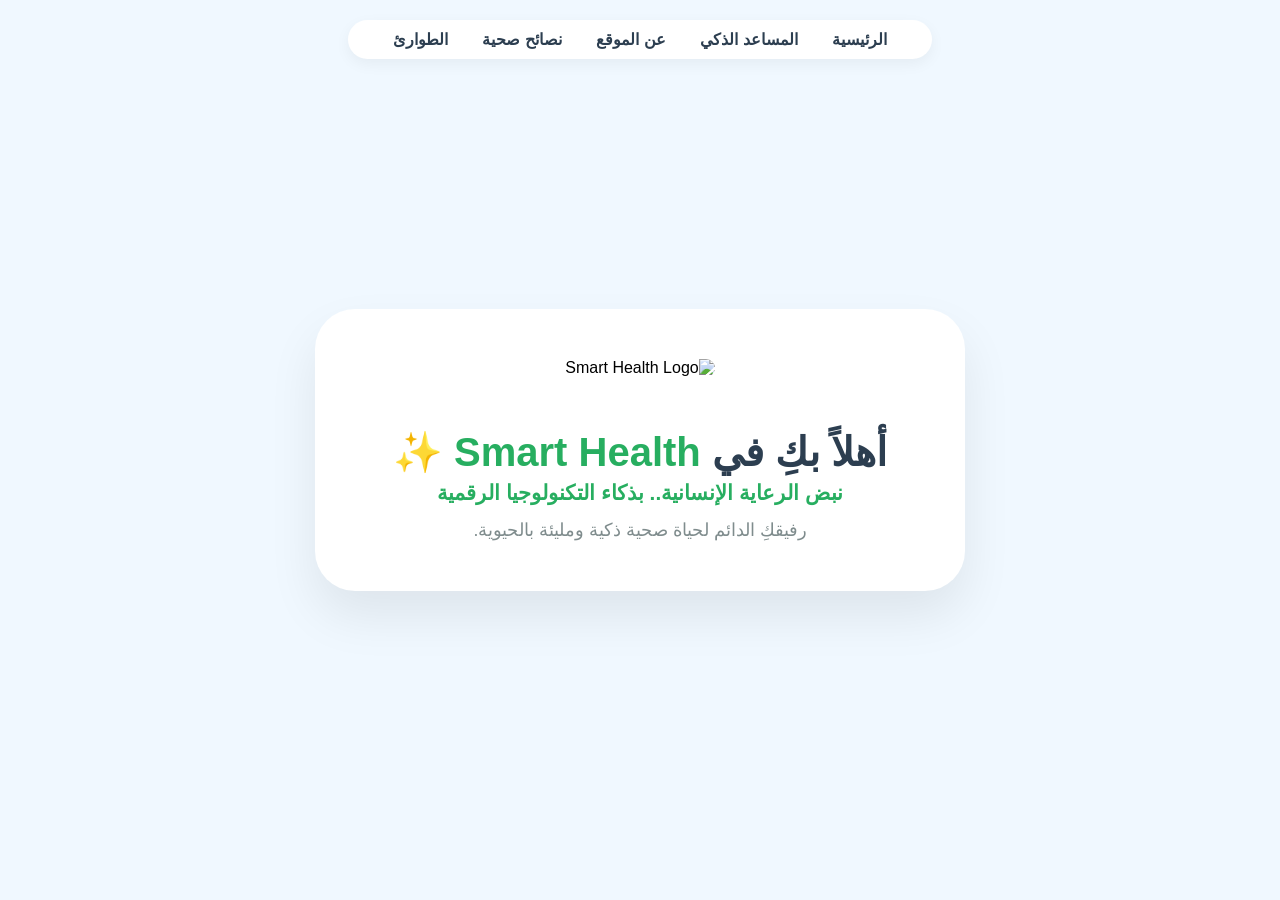
==== index.html @ 6ea5f87a "Add files via upload" ====
<!DOCTYPE html>
<html lang="ar" dir="rtl">
<head>
    <meta charset="UTF-8">
    <meta name="viewport" content="width=device-width, initial-scale=1.0">
    <title>Smart Health - الرئيسية</title>
    <style>
        body {
            background-color: #f0f8ff;
            display: flex;
            flex-direction: column;
            align-items: center;
            justify-content: center;
            height: 100vh;
            margin: 0;
            font-family: 'Segoe UI', Tahoma, Geneva, Verdana, sans-serif;
        }

        /* قائمة التنقل */
        nav {
            position: absolute;
            top: 20px;
            background: white;
            padding: 10px 30px;
            border-radius: 50px;
            box-shadow: 0 5px 15px rgba(0,0,0,0.05);
        }

        nav a {
            text-decoration: none;
            color: #2c3e50;
            margin: 0 15px;
            font-weight: bold;
            transition: 0.3s;
        }

        nav a:hover { color: #27ae60; }

        /* حاوية الترحيب */
        .welcome-container {
            text-align: center;
            background: white;
            padding: 50px;
            border-radius: 40px;
            box-shadow: 0 25px 50px rgba(0,0,0,0.08);
            max-width: 550px;
            width: 90%;
        }

        .welcome-image img {
            width: 100%;
            max-width: 280px;
            height: auto;
            border-radius: 20px;
            margin-bottom: 25px;
        }

        h1 { color: #2c3e50; font-size: 2.5rem; margin-bottom: 5px; }
        h1 span { color: #27ae60; }
        h3 { font-size: 1.3rem; margin-bottom: 15px; }
        p { color: #7f8c8d; font-size: 1.1rem; margin: 0; }
    </style>
</head>
<body>

    <nav>
        <a href="index.html">الرئيسية</a>
        <a href="assistant.html">المساعد الذكي</a>
        <a href="about.html">عن الموقع</a>
        <a href="tips.html">نصائح صحية</a>
        <a href="emergecy.html">الطوارئ</a>
    </nav>

    <div class="welcome-container">
        <div class="welcome-image">
            <img src="hero-health.jpg" alt="Smart Health Logo">
        </div>

        <div class="welcome-text">
            <h1>أهلاً بكِ في <span>Smart Health</span> ✨</h1>
            <h3 style="color: #27ae60; margin-top: 0; font-weight: 600;">
                نبض الرعاية الإنسانية.. بذكاء التكنولوجيا الرقمية
            </h3>
            <p>رفيقكِ الدائم لحياة صحية ذكية ومليئة بالحيوية.</p>
        </div>
    </div>

</body>
</html>
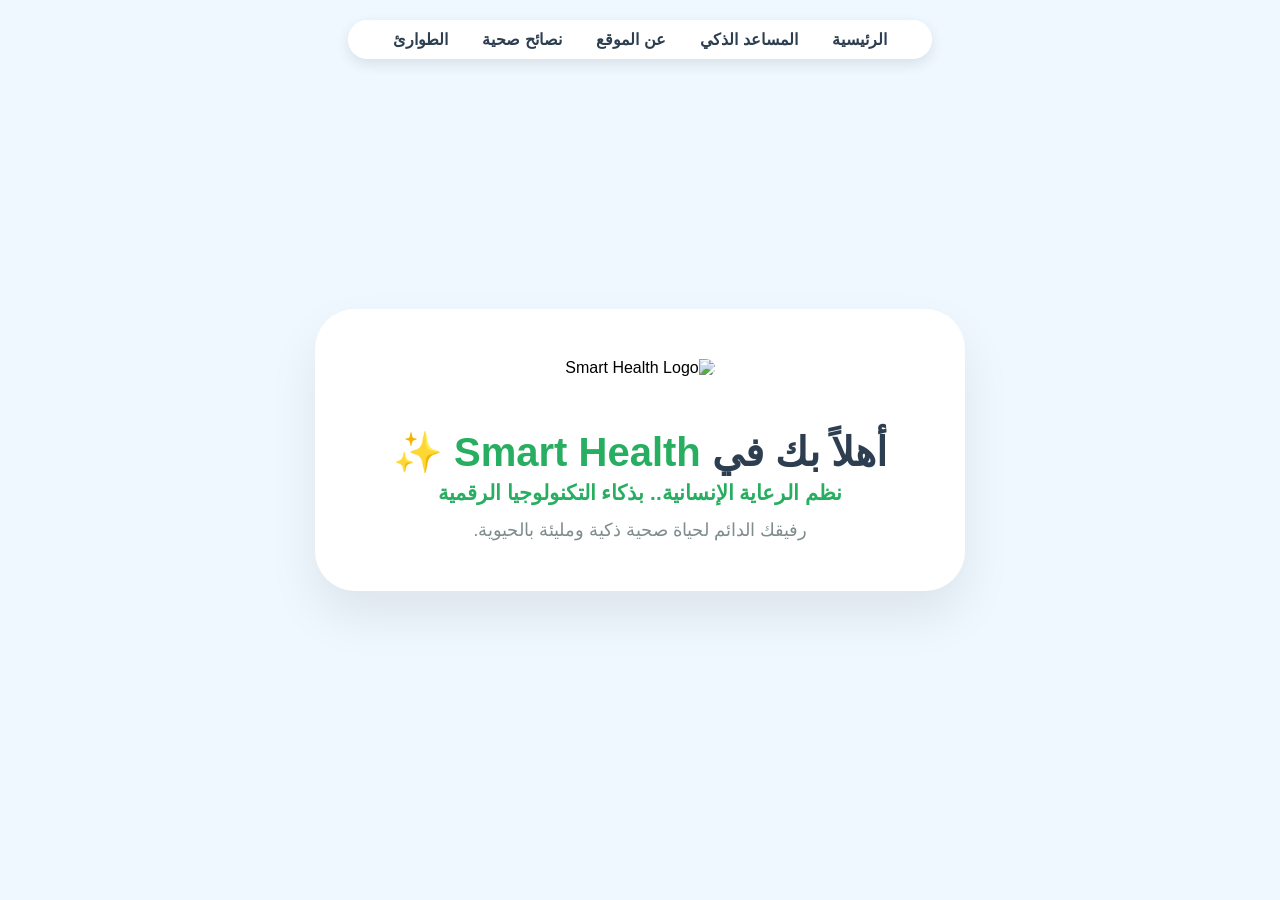
==== commit abbf0bbb: "Add files via upload" ====
--- a/index.html
+++ b/index.html
@@ -49,7 +49,7 @@
 
         .welcome-image img {
             width: 100%;
-            max-width: 280px;
+            max-width: 150px;
             height: auto;
             border-radius: 20px;
             margin-bottom: 25px;
@@ -71,19 +71,24 @@
         <a href="emergecy.html">الطوارئ</a>
     </nav>
 
+    <body dir="rtl">
+    <nav>
+        <a href="index.html">الرئيسية</a>
+        <a href="assistant.html">المساعد الذكي</a>
+        <a href="about.html">عن الموقع</a>
+        <a href="tips.html">نصائح صحية</a>
+        <a href="emergency.html">الطوارئ</a>
+    </nav>
+
     <div class="welcome-container">
         <div class="welcome-image">
-            <img src="hero-health.jpg" alt="Smart Health Logo">
+            <img src="hero-health.jpg" alt="Smart Health Logo"> 
         </div>
-
         <div class="welcome-text">
-            <h1>أهلاً بكِ في <span>Smart Health</span> ✨</h1>
-            <h3 style="color: #27ae60; margin-top: 0; font-weight: 600;">
-                نبض الرعاية الإنسانية.. بذكاء التكنولوجيا الرقمية
-            </h3>
-            <p>رفيقكِ الدائم لحياة صحية ذكية ومليئة بالحيوية.</p>
+            <h1>أهلاً بك في <span>Smart Health</span> ✨</h1>
+            <h3 style="color: #27ae60; margin-top: 0;">نظم الرعاية الإنسانية.. بذكاء التكنولوجيا الرقمية</h3>
+            <p>رفيقك الدائم لحياة صحية ذكية ومليئة بالحيوية.</p>
         </div>
     </div>
-
 </body>
 </html>
